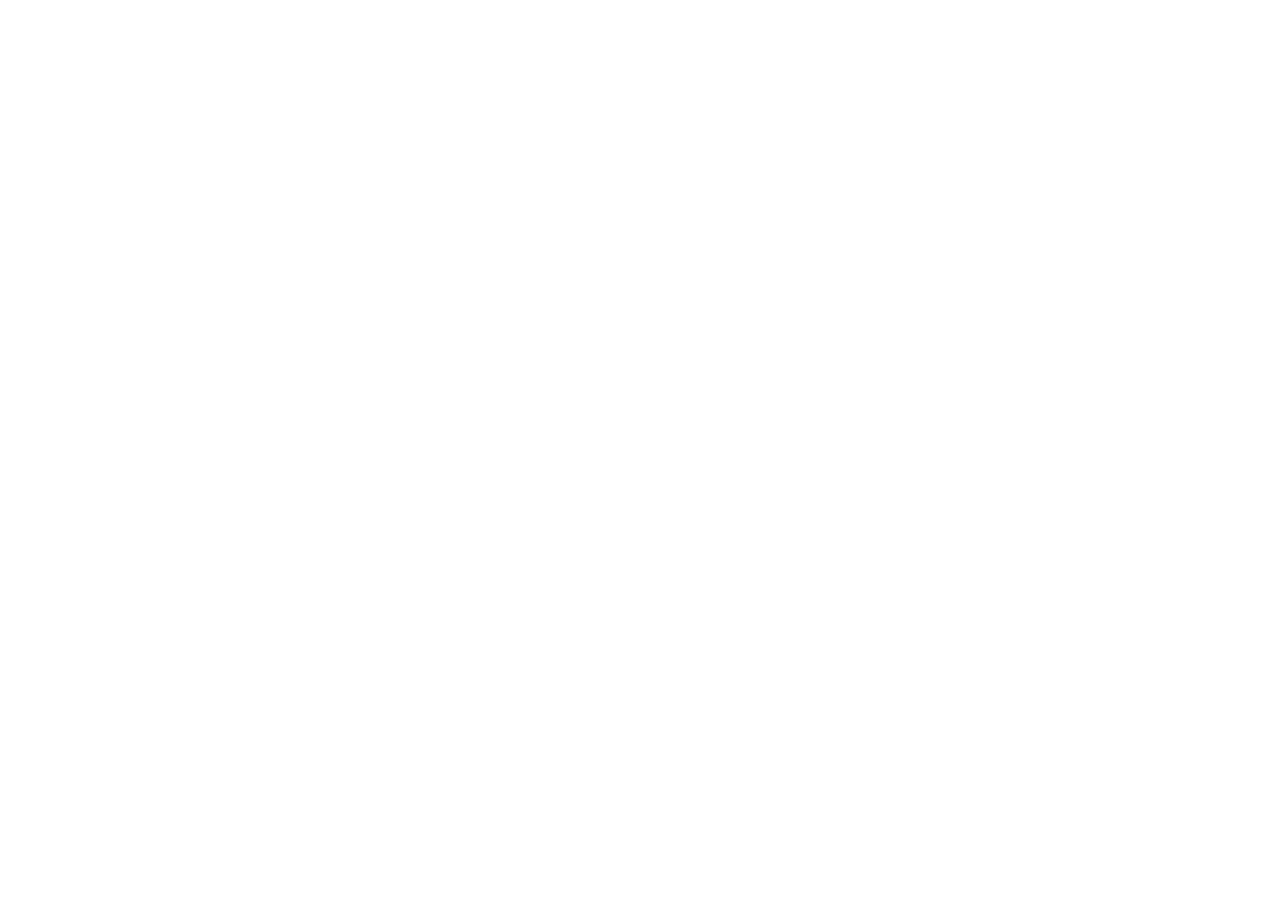
==== public/index.html @ 5c8ebada "Backup Commit" ====
<!DOCTYPE html>
<html lang="en">
<head>
  <meta charset="UTF-8">
  <meta http-equiv="X-UA-Compatible" content="IE=edge">
  <meta name="viewport" content="width=device-width, initial-scale=1.0">
  <title>tic_tac_toe</title>

  <!-- link the style.css and app.js files -->

</head>
<body>
  <!-- Enter your code here -->
</body>
</html>
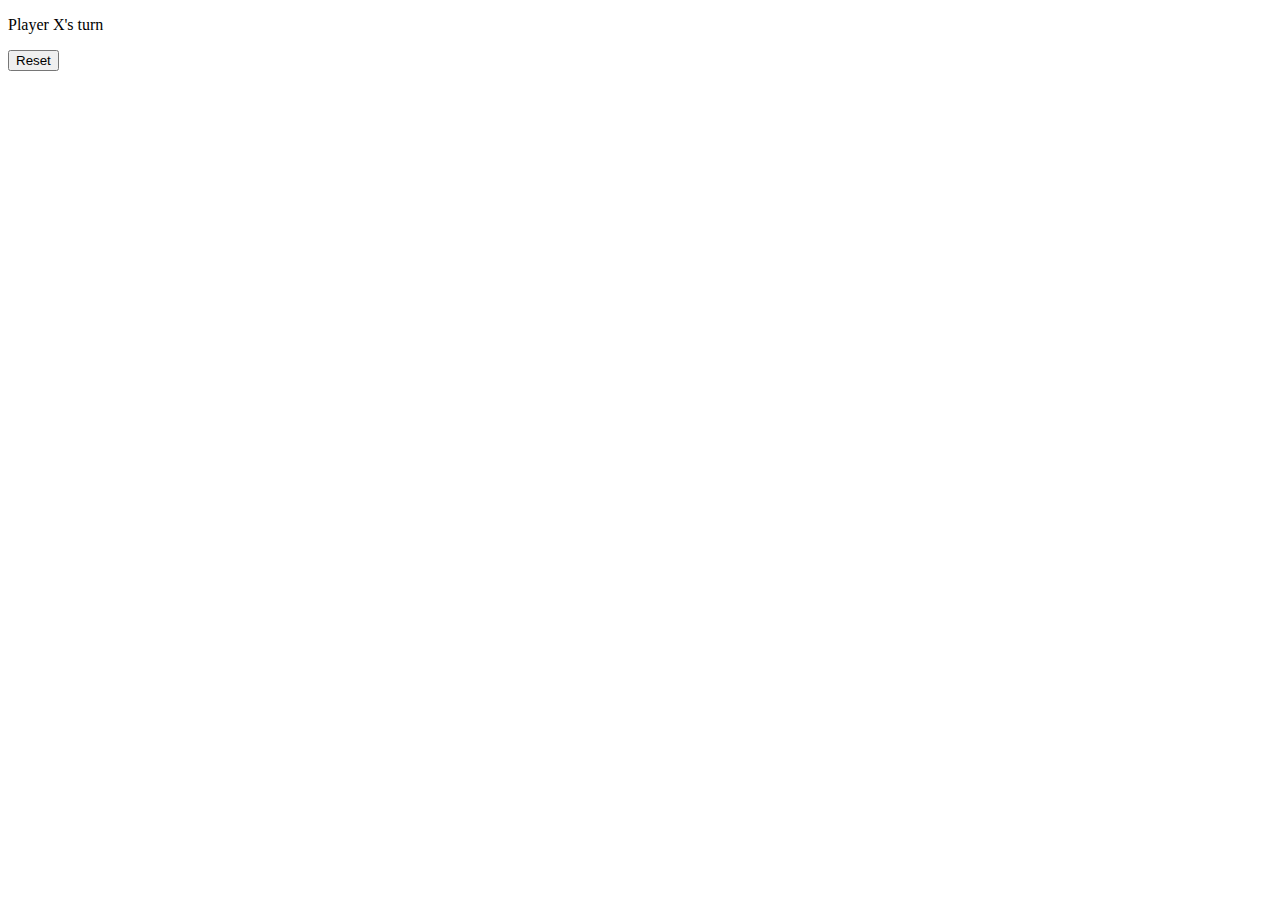
==== commit f125e3f4: "Backup Commit" ====
--- a/public/index.html
+++ b/public/index.html
@@ -11,5 +11,29 @@
 </head>
 <body>
   <!-- Enter your code here -->
+  <div class="box">
+    <!-- Create a 3x3 grid using nested div elements -->
+    <div class="row">
+        <div class="cell"></div>
+        <div class="cell"></div>
+        <div class="cell"></div>
+    </div>
+    <div class="row">
+        <div class="cell"></div>
+        <div class="cell"></div>
+        <div class="cell"></div>
+    </div>
+    <div class="row">
+        <div class="cell"></div>
+        <div class="cell"></div>
+        <div class="cell"></div>
+    </div>
+</div>
+<div class="result-container">
+    <p>Player X's turn</p>
+</div>
+<div class="reset">
+    <button id="reset-button">Reset</button>
+</div>
 </body>
 </html>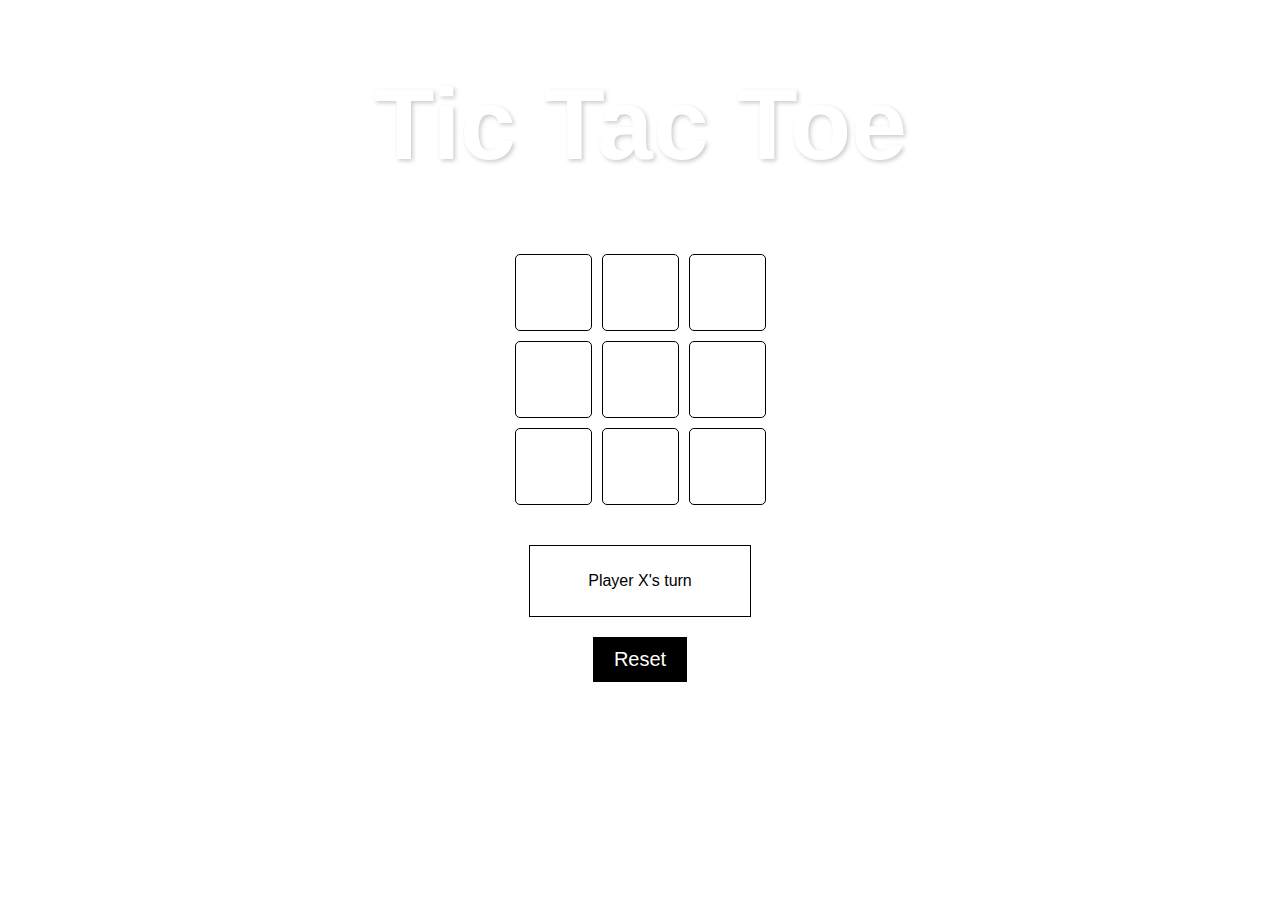
==== commit f94784f3: "Backup Commit" ====
--- a/public/index.html
+++ b/public/index.html
@@ -1,39 +1,191 @@
 <!DOCTYPE html>
 <html lang="en">
 <head>
-  <meta charset="UTF-8">
-  <meta http-equiv="X-UA-Compatible" content="IE=edge">
-  <meta name="viewport" content="width=device-width, initial-scale=1.0">
-  <title>tic_tac_toe</title>
+    <meta charset="UTF-8">
+    <meta name="viewport" content="width=device-width, initial-scale=1.0">
+    <style>
+        body {
+            font-family: Arial, sans-serif;
+            margin: 0;
+            padding: 0;
+            /* background-color: #110404; */
+            background-image: url("https://cdn.pixabay.com/photo/2018/03/17/19/36/connection-3234929_1280.jpg");
+        }
 
-  <!-- link the style.css and app.js files -->
+        header {
+            text-align: center;
+            color: #fff;
+            text-shadow: 2px 2px 4px rgba(0, 0, 0, 0.2);
+            font-size: 50px;
+        }
 
+        .box {
+            display: flex;
+            flex-direction: column;
+            align-items: center;
+            margin: 35px;
+        }
+
+        .row {
+            display: flex;
+            justify-content: center;
+        }
+
+        .cell {
+            width: 75px;
+            height: 75px;
+            margin: 5px;
+            display: flex;
+            justify-content: center;
+            align-items: center;
+            font-size: 50px;
+            font-weight: 500;
+            background-color: rgba(255, 255, 255, 0.8);
+            border: 1px solid #000;
+            border-radius: 5px;
+            cursor: pointer;
+        }
+
+        .cell:hover {
+            background-color: rgba(255, 255, 255, 1);
+        }
+
+        .cell.disabled {
+            background-color: #f0f0f0;
+            cursor: not-allowed;
+        }
+
+        .result-container {
+            background-color: rgba(255, 255, 255, 0.8);
+            border: 1px solid #000;
+            max-width: 200px;
+            margin: 20px auto;
+            text-align: center;
+            padding: 10px;
+        }
+
+        .reset {
+            text-align: center;
+        }
+
+        #reset-button {
+            border: 1px solid #000;
+            background-color: #000;
+            color: #fff;
+            cursor: pointer;
+            padding: 10px 20px;
+            font-size: 20px;
+            transition: background-color 0.3s, color 0.3s;
+            border: radius 50px;
+        }
+
+        #reset-button:hover {
+            background-color: #fff;
+            color: #000;
+        }
+    </style>
+    <title>Tic Tac Toe</title>
 </head>
 <body>
-  <!-- Enter your code here -->
-  <div class="box">
-    <!-- Create a 3x3 grid using nested div elements -->
-    <div class="row">
-        <div class="cell"></div>
-        <div class="cell"></div>
-        <div class="cell"></div>
+    <header>
+        <h1>Tic Tac Toe</h1>
+    </header>
+    <div class="box">
+        <!-- Create a 3x3 grid using nested div elements -->
+        <div class="row">
+            <div class="cell"></div>
+            <div class="cell"></div>
+            <div class="cell"></div>
+        </div>
+        <div class="row">
+            <div class="cell"></div>
+            <div class="cell"></div>
+            <div class="cell"></div>
+        </div>
+        <div class="row">
+            <div class="cell"></div>
+            <div class="cell"></div>
+            <div class="cell"></div>
+        </div>
     </div>
-    <div class="row">
-        <div class="cell"></div>
-        <div class="cell"></div>
-        <div class="cell"></div>
+    <div class="result-container">
+        <p>Player X's turn</p>
     </div>
-    <div class="row">
-        <div class="cell"></div>
-        <div class="cell"></div>
-        <div class="cell"></div>
+    <div class="reset">
+        <button id="reset-button">Reset</button>
     </div>
-</div>
-<div class="result-container">
-    <p>Player X's turn</p>
-</div>
-<div class="reset">
-    <button id="reset-button">Reset</button>
-</div>
+    <script>
+        // JavaScript code for the Tic Tac Toe game
+        let currentPlayer = 'X';
+        const board = ['', '', '', '', '', '', '', '', ''];
+        let gameOver = false;
+
+        function handleMove(cell, index) {
+            if (!cell.textContent && !gameOver) {
+                cell.textContent = currentPlayer;
+                board[index] = currentPlayer;
+
+                if (checkWin() || checkDraw()) {
+                    displayResult();
+                } else {
+                    currentPlayer = currentPlayer === 'X' ? 'O' : 'X';
+                    updateTurnText();
+                }
+            }
+        }
+
+        function checkWin() {
+            const winPatterns = [
+                [0, 1, 2], [3, 4, 5], [6, 7, 8], // Rows
+                [0, 3, 6], [1, 4, 7], [2, 5, 8], // Columns
+                [0, 4, 8], [2, 4, 6] // Diagonals
+            ];
+
+            for (const pattern of winPatterns) {
+                const [a, b, c] = pattern;
+                if (board[a] && board[a] === board[b] && board[a] === board[c]) {
+                    gameOver = true;
+                    return true;
+                }
+            }
+
+            return false;
+        }
+
+        function checkDraw() {
+            return board.every(cell => cell !== '');
+        }
+
+        function displayResult() {
+            const resultContainer = document.querySelector('.result-container');
+            if (checkWin()) {
+                resultContainer.textContent = `Player ${currentPlayer} wins!`;
+            } else {
+                resultContainer.textContent = "It's a draw!";
+            }
+        }
+
+        function updateTurnText() {
+            const resultContainer = document.querySelector('.result-container');
+            resultContainer.textContent = `Player ${currentPlayer}'s turn`;
+        }
+
+        const cells = document.querySelectorAll('.cell');
+        cells.forEach((cell, index) => {
+            cell.addEventListener('click', () => {
+                handleMove(cell, index);
+            });
+        });
+
+        const resetButton = document.getElementById('reset-button');
+        resetButton.addEventListener('click', () => {
+            cells.forEach(cell => (cell.textContent = ''));
+            board.fill('');
+            currentPlayer = 'X';
+            gameOver = false;
+            updateTurnText();
+            document.querySelector('.result-container').textContent = "Let's play!";
+        });
+    </script>
 </body>
 </html>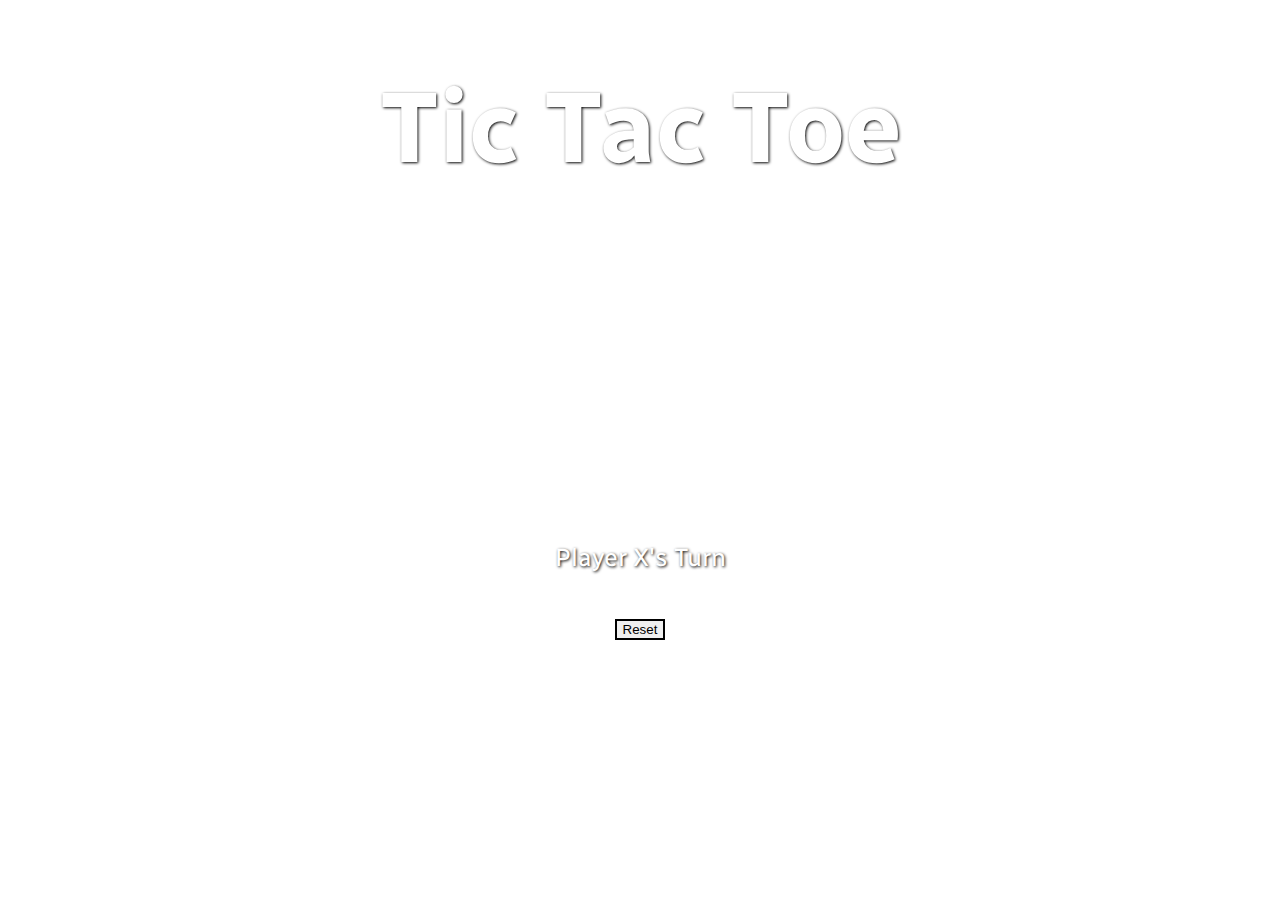
==== commit e0df9c6d: "Backup Commit" ====
--- a/public/index.html
+++ b/public/index.html
@@ -3,87 +3,7 @@
 <head>
     <meta charset="UTF-8">
     <meta name="viewport" content="width=device-width, initial-scale=1.0">
-    <style>
-        body {
-            font-family: Arial, sans-serif;
-            margin: 0;
-            padding: 0;
-            /* background-color: #110404; */
-            background-image: url("https://cdn.pixabay.com/photo/2018/03/17/19/36/connection-3234929_1280.jpg");
-        }
-
-        header {
-            text-align: center;
-            color: #fff;
-            text-shadow: 2px 2px 4px rgba(0, 0, 0, 0.2);
-            font-size: 50px;
-        }
-
-        .box {
-            display: flex;
-            flex-direction: column;
-            align-items: center;
-            margin: 35px;
-        }
-
-        .row {
-            display: flex;
-            justify-content: center;
-        }
-
-        .cell {
-            width: 75px;
-            height: 75px;
-            margin: 5px;
-            display: flex;
-            justify-content: center;
-            align-items: center;
-            font-size: 50px;
-            font-weight: 500;
-            background-color: rgba(255, 255, 255, 0.8);
-            border: 1px solid #000;
-            border-radius: 5px;
-            cursor: pointer;
-        }
-
-        .cell:hover {
-            background-color: rgba(255, 255, 255, 1);
-        }
-
-        .cell.disabled {
-            background-color: #f0f0f0;
-            cursor: not-allowed;
-        }
-
-        .result-container {
-            background-color: rgba(255, 255, 255, 0.8);
-            border: 1px solid #000;
-            max-width: 200px;
-            margin: 20px auto;
-            text-align: center;
-            padding: 10px;
-        }
-
-        .reset {
-            text-align: center;
-        }
-
-        #reset-button {
-            border: 1px solid #000;
-            background-color: #000;
-            color: #fff;
-            cursor: pointer;
-            padding: 10px 20px;
-            font-size: 20px;
-            transition: background-color 0.3s, color 0.3s;
-            border: radius 50px;
-        }
-
-        #reset-button:hover {
-            background-color: #fff;
-            color: #000;
-        }
-    </style>
+    <link rel="stylesheet" href="style.css">
     <title>Tic Tac Toe</title>
 </head>
 <body>
@@ -91,101 +11,28 @@
         <h1>Tic Tac Toe</h1>
     </header>
     <div class="box">
-        <!-- Create a 3x3 grid using nested div elements -->
         <div class="row">
-            <div class="cell"></div>
-            <div class="cell"></div>
-            <div class="cell"></div>
+            <button class="btn"></button>
+            <button class="btn"></button>
+            <button class="btn"></button>
         </div>
         <div class="row">
-            <div class="cell"></div>
-            <div class="cell"></div>
-            <div class="cell"></div>
+            <button class="btn"></button>
+            <button class="btn"></button>
+            <button class="btn"></button>
         </div>
         <div class="row">
-            <div class="cell"></div>
-            <div class="cell"></div>
-            <div class="cell"></div>
+            <button class="btn"></button>
+            <button class="btn"></button>
+            <button class="btn"></button>
         </div>
     </div>
     <div class="result-container">
-        <p>Player X's turn</p>
+        <p class="result">Player X's Turn</p>
     </div>
-    <div class="reset">
-        <button id="reset-button">Reset</button>
+    <div class="reset-section">
+        <button id="reset-btn">Reset</button>
     </div>
-    <script>
-        // JavaScript code for the Tic Tac Toe game
-        let currentPlayer = 'X';
-        const board = ['', '', '', '', '', '', '', '', ''];
-        let gameOver = false;
-
-        function handleMove(cell, index) {
-            if (!cell.textContent && !gameOver) {
-                cell.textContent = currentPlayer;
-                board[index] = currentPlayer;
-
-                if (checkWin() || checkDraw()) {
-                    displayResult();
-                } else {
-                    currentPlayer = currentPlayer === 'X' ? 'O' : 'X';
-                    updateTurnText();
-                }
-            }
-        }
-
-        function checkWin() {
-            const winPatterns = [
-                [0, 1, 2], [3, 4, 5], [6, 7, 8], // Rows
-                [0, 3, 6], [1, 4, 7], [2, 5, 8], // Columns
-                [0, 4, 8], [2, 4, 6] // Diagonals
-            ];
-
-            for (const pattern of winPatterns) {
-                const [a, b, c] = pattern;
-                if (board[a] && board[a] === board[b] && board[a] === board[c]) {
-                    gameOver = true;
-                    return true;
-                }
-            }
-
-            return false;
-        }
-
-        function checkDraw() {
-            return board.every(cell => cell !== '');
-        }
-
-        function displayResult() {
-            const resultContainer = document.querySelector('.result-container');
-            if (checkWin()) {
-                resultContainer.textContent = `Player ${currentPlayer} wins!`;
-            } else {
-                resultContainer.textContent = "It's a draw!";
-            }
-        }
-
-        function updateTurnText() {
-            const resultContainer = document.querySelector('.result-container');
-            resultContainer.textContent = `Player ${currentPlayer}'s turn`;
-        }
-
-        const cells = document.querySelectorAll('.cell');
-        cells.forEach((cell, index) => {
-            cell.addEventListener('click', () => {
-                handleMove(cell, index);
-            });
-        });
-
-        const resetButton = document.getElementById('reset-button');
-        resetButton.addEventListener('click', () => {
-            cells.forEach(cell => (cell.textContent = ''));
-            board.fill('');
-            currentPlayer = 'X';
-            gameOver = false;
-            updateTurnText();
-            document.querySelector('.result-container').textContent = "Let's play!";
-        });
-    </script>
+    <script src="script.js"></script>
 </body>
 </html>--- a/public/style.css
+++ b/public/style.css
@@ -0,0 +1,70 @@
+@import url("https://fonts.googleapis.com/css2?family=Radio+Canada:wght@400;500;600;700&display=swap");
+body {
+    background-image: url("https://cdn.pixabay.com/photo/2018/03/17/19/36/connection-3234929_1280.jpg");
+    background-size: cover;
+    background-repeat: no-repeat;
+    background-position: center center;
+    font-family: "Radio Canada", sans-serif;
+  }
+header {
+  text-align: center;
+  color: white;
+  text-shadow: 1px 1px 3px #000;
+  font-size: 50px;
+}
+.box {
+  display: flex;
+  flex-direction: column;
+  align-items: center;
+  margin: 35px;
+}
+.row {
+  display: flex;
+  justify-content: center;
+}
+.btn {
+  border: 2px solid #fff;
+  border-radius: 10px;
+  width: 75px;
+  height: 75px;
+  font-size: 50px;
+  font-weight: 500;
+  background-color: rgba(255, 255, 255, 0.8);
+  color: #333;
+  text-align: center;
+  text-shadow: 1px 1px 3px #fff;
+  cursor: pointer;
+}
+.btn:hover {
+  background-color: rgba(255, 255, 255, 1);
+  cursor: pointer;
+}
+.btn:disabled {
+  color: black;
+  cursor: not-allowed;
+}
+.result-container {
+  background-color: rgba(255, 255, 255, 0.8);
+  border: 2px solid #fff;
+  text-align: center;
+  max-width: 200px;
+  margin: 20px auto;
+}
+.result {
+  color: white;
+  text-shadow: 1px 1px 3px #000;
+  font-size: 25px;
+}
+.reset-section {
+  text-align: center;
+}
+#reset-btn {
+  border: 2px solid black;
+  color: black;
+  cursor: pointer;
+}
+#reset-btn:hover {
+  background-color: black;
+  color: white;
+  transition: background-color 0.3s, color 0.3s;
+}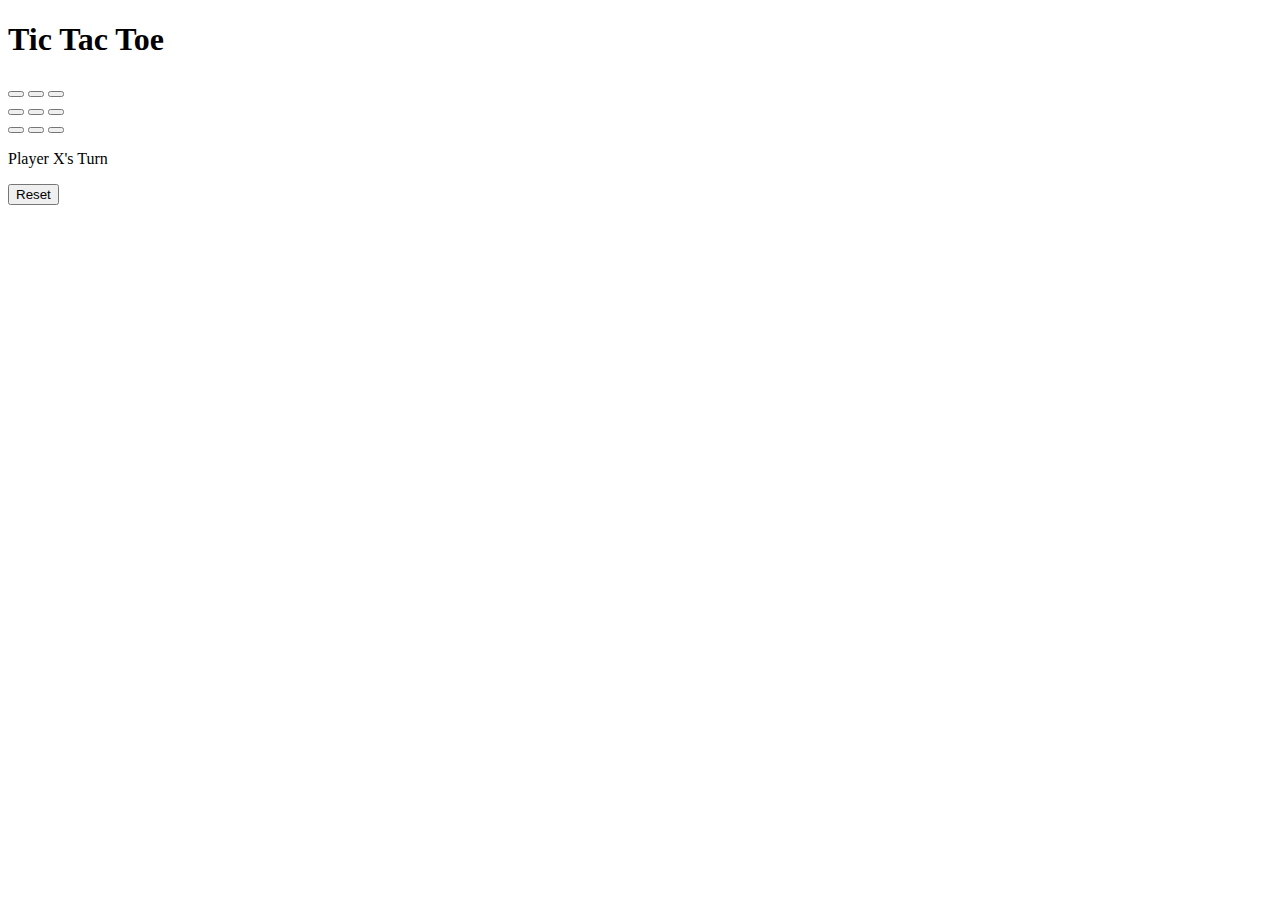
==== commit 88e0e58e: "Backup Commit" ====
--- a/public/index.html
+++ b/public/index.html
@@ -1,38 +1,38 @@
-<!DOCTYPE html>
-<html lang="en">
-<head>
-    <meta charset="UTF-8">
-    <meta name="viewport" content="width=device-width, initial-scale=1.0">
-    <link rel="stylesheet" href="style.css">
-    <title>Tic Tac Toe</title>
-</head>
-<body>
-    <header>
-        <h1>Tic Tac Toe</h1>
-    </header>
-    <div class="box">
-        <div class="row">
-            <button class="btn"></button>
-            <button class="btn"></button>
-            <button class="btn"></button>
-        </div>
-        <div class="row">
-            <button class="btn"></button>
-            <button class="btn"></button>
-            <button class="btn"></button>
-        </div>
-        <div class="row">
-            <button class="btn"></button>
-            <button class="btn"></button>
-            <button class="btn"></button>
-        </div>
-    </div>
-    <div class="result-container">
-        <p class="result">Player X's Turn</p>
-    </div>
-    <div class="reset-section">
-        <button id="reset-btn">Reset</button>
-    </div>
-    <script src="script.js"></script>
-</body>
+<!DOCTYPE html>
+<html lang="en">
+<head>
+    <meta charset="UTF-8">
+    <meta name="viewport" content="width=device-width, initial-scale=1.0">
+    <link rel="stylesheet" href="style.css">
+    <title>Tic Tac Toe</title>
+</head>
+<body>
+    <header>
+        <h1>Tic Tac Toe</h1>
+    </header>
+    <div class="box">
+        <div class="row">
+            <button class="btn"></button>
+            <button class="btn"></button>
+            <button class="btn"></button>
+        </div>
+        <div class="row">
+            <button class="btn"></button>
+            <button class="btn"></button>
+            <button class="btn"></button>
+        </div>
+        <div class="row">
+            <button class="btn"></button>
+            <button class="btn"></button>
+            <button class="btn"></button>
+        </div>
+    </div>
+    <div class="result-container">
+        <p class="result">Player X's Turn</p>
+    </div>
+    <div class="reset-section">
+        <button id="reset-btn">Reset</button>
+    </div>
+    <script src="script.js"></script>
+</body>
 </html>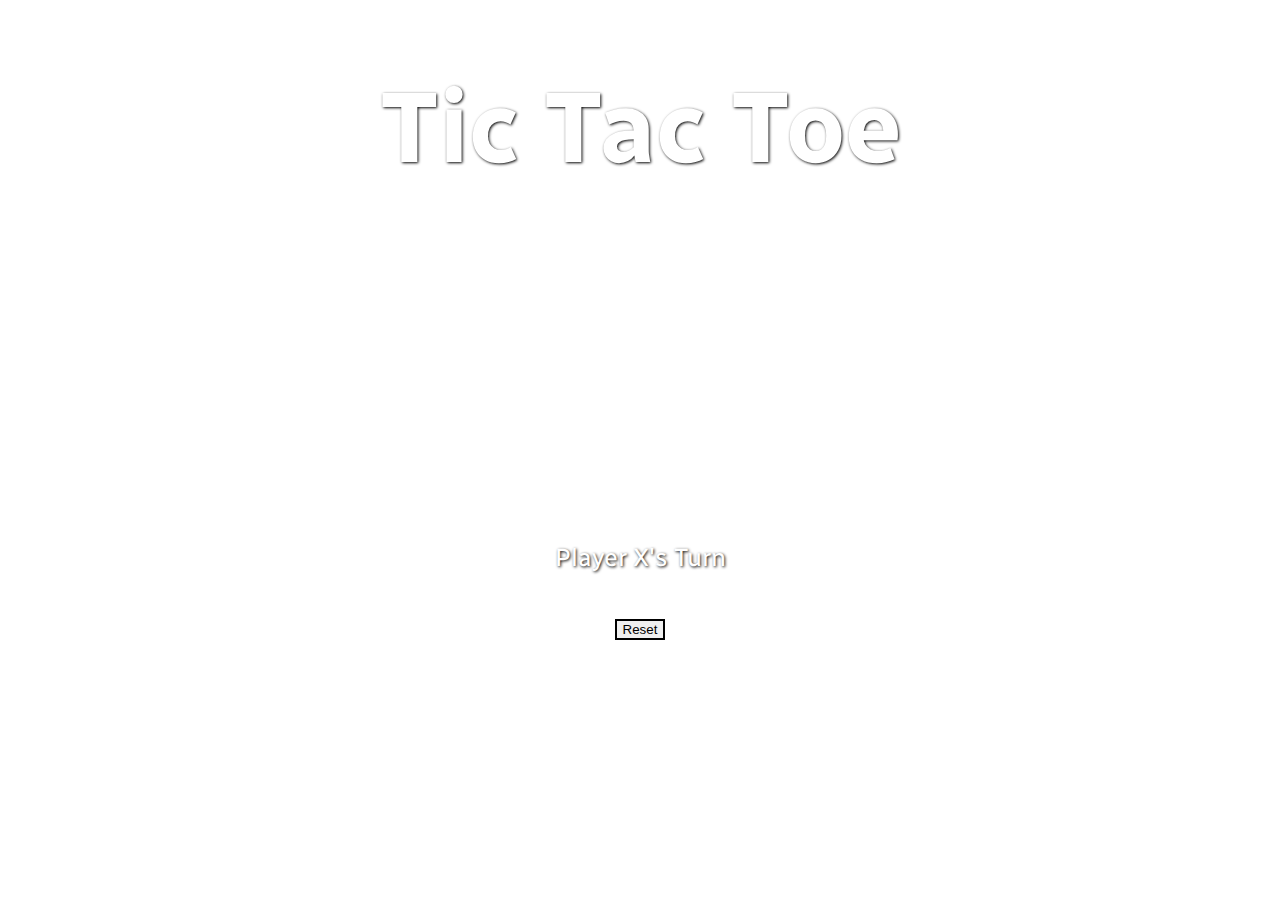
==== commit d32ba062: "Backup Commit" ====
--- a/public/index.html
+++ b/public/index.html
@@ -33,6 +33,6 @@
     <div class="reset-section">
         <button id="reset-btn">Reset</button>
     </div>
-    <script src="script.js"></script>
+    <script src="app.js"></script>
 </body>
 </html>--- a/public/style.css
+++ b/public/style.css
@@ -0,0 +1,70 @@
+@import url("https://fonts.googleapis.com/css2?family=Radio+Canada:wght@400;500;600;700&display=swap");
+body {
+    background-image: url("https://cdn.pixabay.com/photo/2018/03/17/19/36/connection-3234929_1280.jpg");
+    background-size: cover;
+    background-repeat: no-repeat;
+    background-position: center center;
+    font-family: "Radio Canada", sans-serif;
+  }
+header {
+  text-align: center;
+  color: white;
+  text-shadow: 1px 1px 3px #000;
+  font-size: 50px;
+}
+.box {
+  display: flex;
+  flex-direction: column;
+  align-items: center;
+  margin: 35px;
+}
+.row {
+  display: flex;
+  justify-content: center;
+}
+.btn {
+  border: 2px solid #fff;
+  border-radius: 10px;
+  width: 75px;
+  height: 75px;
+  font-size: 50px;
+  font-weight: 500;
+  background-color: rgba(255, 255, 255, 0.8);
+  color: #333;
+  text-align: center;
+  text-shadow: 1px 1px 3px #fff;
+  cursor: pointer;
+}
+.btn:hover {
+  background-color: rgba(255, 255, 255, 1);
+  cursor: pointer;
+}
+.btn:disabled {
+  color: black;
+  cursor: not-allowed;
+}
+.result-container {
+  background-color: rgba(255, 255, 255, 0.8);
+  border: 2px solid #fff;
+  text-align: center;
+  max-width: 200px;
+  margin: 20px auto;
+}
+.result {
+  color: white;
+  text-shadow: 1px 1px 3px #000;
+  font-size: 25px;
+}
+.reset-section {
+  text-align: center;
+}
+#reset-btn {
+  border: 2px solid black;
+  color: black;
+  cursor: pointer;
+}
+#reset-btn:hover {
+  background-color: black;
+  color: white;
+  transition: background-color 0.3s, color 0.3s;
+}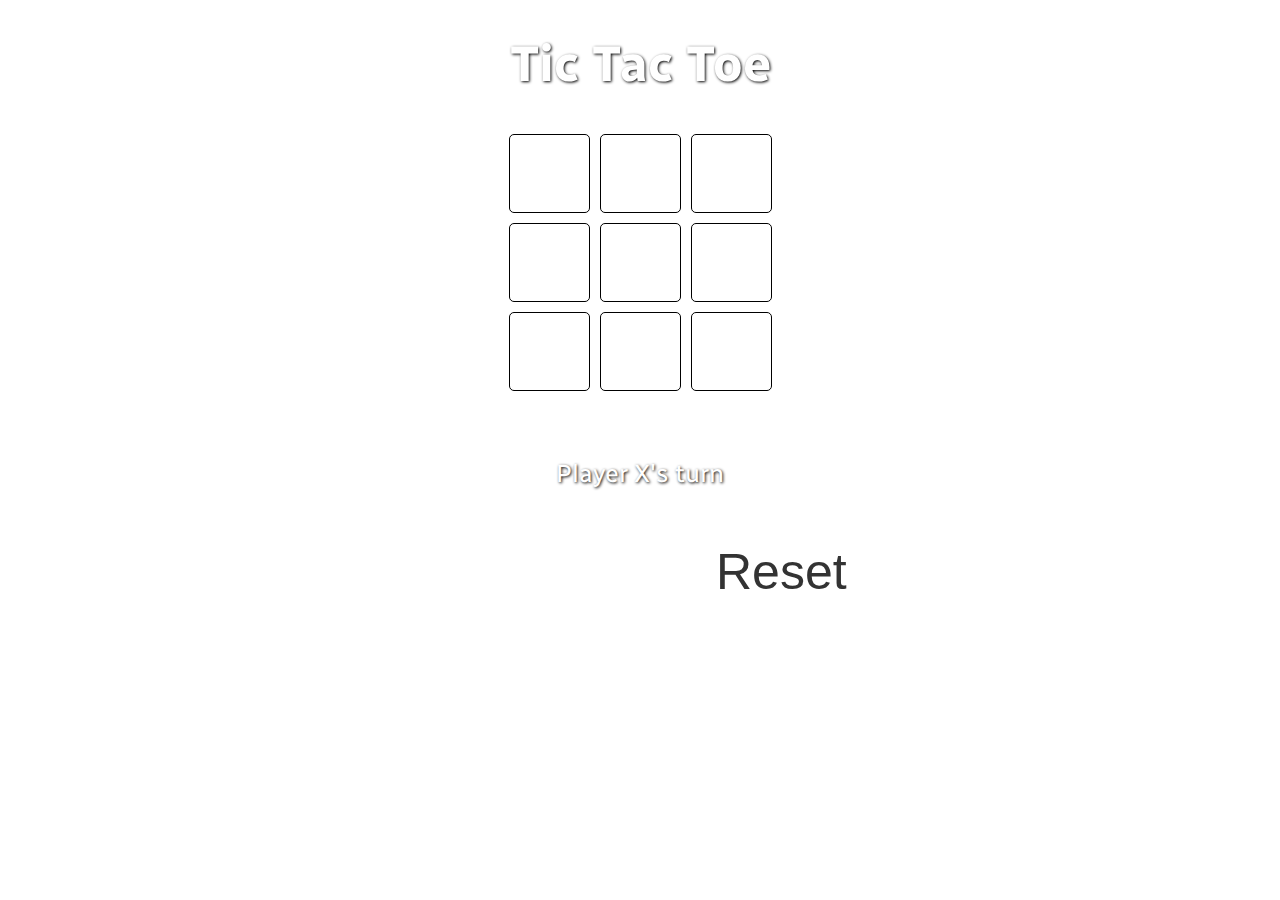
==== commit 0b5a78b9: "Backup Commit" ====
--- a/public/index.html
+++ b/public/index.html
@@ -1,38 +1,46 @@
+
+
 <!DOCTYPE html>
 <html lang="en">
 <head>
-    <meta charset="UTF-8">
-    <meta name="viewport" content="width=device-width, initial-scale=1.0">
-    <link rel="stylesheet" href="style.css">
-    <title>Tic Tac Toe</title>
+  <meta charset="UTF-8">
+  <meta http-equiv="X-UA-Compatible" content="IE=edge">
+  <meta name="viewport" content="width=device-width, initial-scale=1.0">
+  <title>tic_tac_toe</title>
+
+  <!-- link the style.css and app.js files -->
+  <link rel="stylesheet" href="style.css">
+
 </head>
 <body>
-    <header>
-        <h1>Tic Tac Toe</h1>
-    </header>
-    <div class="box">
-        <div class="row">
-            <button class="btn"></button>
-            <button class="btn"></button>
-            <button class="btn"></button>
-        </div>
-        <div class="row">
-            <button class="btn"></button>
-            <button class="btn"></button>
-            <button class="btn"></button>
-        </div>
-        <div class="row">
-            <button class="btn"></button>
-            <button class="btn"></button>
-            <button class="btn"></button>
-        </div>
+  <!-- Enter your code here -->
+  <header>
+    <h1 id="header">Tic Tac Toe</h1>
+  </header>
+  <div class="box">
+    <!-- Create a 3x3 grid using nested div elements -->
+    <div class="row">
+      <input class="cell"></input>
+      <input class="cell"></input>
+      <input class="cell"></input>
     </div>
-    <div class="result-container">
-        <p class="result">Player X's Turn</p>
+    <div class="row">
+      <input class="cell"></input>
+      <input class="cell"></input>
+      <input class="cell"></input>
     </div>
-    <div class="reset-section">
-        <button id="reset-btn">Reset</button>
+    <div class="row">
+      <input class="cell"></input>
+      <input class="cell"></input>
+      <input class="cell"></input>
     </div>
-    <script src="app.js"></script>
+  </div>
+  <div class="result-container">
+    <p class="result">Player X's turn</p>
+  </div>
+  <div class="reset">
+    <button class="btn" id="reset">Reset</button>
+  </div>
+  <script src="./script.js"></script>
 </body>
 </html>--- a/public/style.css
+++ b/public/style.css
@@ -1,70 +1,99 @@
-@import url("https://fonts.googleapis.com/css2?family=Radio+Canada:wght@400;500;600;700&display=swap");
-body {
-    background-image: url("https://cdn.pixabay.com/photo/2018/03/17/19/36/connection-3234929_1280.jpg");
-    background-size: cover;
-    background-repeat: no-repeat;
-    background-position: center center;
-    font-family: "Radio Canada", sans-serif;
-  }
-header {
-  text-align: center;
-  color: white;
-  text-shadow: 1px 1px 3px #000;
-  font-size: 50px;
-}
-.box {
-  display: flex;
-  flex-direction: column;
-  align-items: center;
-  margin: 35px;
-}
-.row {
-  display: flex;
-  justify-content: center;
-}
-.btn {
-  border: 2px solid #fff;
-  border-radius: 10px;
-  width: 75px;
-  height: 75px;
-  font-size: 50px;
-  font-weight: 500;
-  background-color: rgba(255, 255, 255, 0.8);
-  color: #333;
-  text-align: center;
-  text-shadow: 1px 1px 3px #fff;
-  cursor: pointer;
-}
-.btn:hover {
-  background-color: rgba(255, 255, 255, 1);
-  cursor: pointer;
-}
-.btn:disabled {
-  color: black;
-  cursor: not-allowed;
-}
-.result-container {
-  background-color: rgba(255, 255, 255, 0.8);
-  border: 2px solid #fff;
-  text-align: center;
-  max-width: 200px;
-  margin: 20px auto;
-}
-.result {
-  color: white;
-  text-shadow: 1px 1px 3px #000;
-  font-size: 25px;
-}
-.reset-section {
-  text-align: center;
-}
-#reset-btn {
-  border: 2px solid black;
-  color: black;
-  cursor: pointer;
-}
-#reset-btn:hover {
-  background-color: black;
-  color: white;
-  transition: background-color 0.3s, color 0.3s;
+
+
+@import url("https://fonts.googleapis.com/css2?family=Radio+Canada:wght@400;500;600;700&display=swap");
+body {
+    background-image: url("https://cdn.pixabay.com/photo/2018/03/17/19/36/connection-3234929_1280.jpg");
+    background-size: cover;
+    background-repeat: no-repeat;
+    background-position: center center;
+    font-family: "Radio Canada", sans-serif;
+  }
+h1{
+  text-align: center;
+  color: white;
+  text-shadow: 1px 1px 3px #000;
+  font-size: 50px;
+}
+
+.box {
+  display: flex;
+  flex-direction: column;
+  align-items: center;
+  margin: 35px;
+}
+.row {
+  display: flex;
+  /* align-items: center; */
+  justify-content: center;
+}
+.cell {
+  width: 75px;
+  height: 75px;
+  margin: 5px;
+  display: flex;
+  justify-content: center;
+  align-items: center;
+  font-size: 50px;
+  font-weight: 500;
+  background-color: rgba(255, 255, 255, 0.8);
+  border: 1px solid #000;
+  border-radius: 5px;
+  cursor: pointer;
+}
+
+.cell:hover {
+  background-color: rgba(255, 255, 255, 1);
+}
+
+.cell.disabled {
+  background-color: #f0f0f0;
+  cursor: not-allowed;
+}
+
+.btn {
+  margin-left: 700px;
+  border: 2px solid #fff;
+  border-radius: 10px;
+  width: 75px;
+  height: 75px;
+  font-size: 50px;
+  font-weight: 500;
+  background-color: rgba(255, 255, 255, 0.8);
+  color: #333;
+  text-align: center;
+  text-shadow: 1px 1px 3px #fff;
+  cursor: pointer;
+}
+.btn:hover {
+  background-color: rgba(200, 255, 60, 1);
+  cursor: pointer;
+}
+.btn:disabled {
+  color: black;
+  cursor: not-allowed;
+}
+.result-container {
+  background-color: rgba(255, 255, 255, 0.8);
+  border: 2px solid #fff;
+  text-align: center;
+  max-width: 200px;
+  margin: 20px auto;
+}
+.result {
+  color: white;
+  text-shadow: 1px 1px 3px #000;
+  font-size: 25px;
+}
+#reset{
+  text-align: center;
+}
+#reset .btn{
+  border: 2px solid black;
+  color: black;
+  cursor: pointer;
+}
+#reset:hover {
+  background-color: white;
+  color: black;
+  transition: background-color 0.3s, color 0.3s;
 }